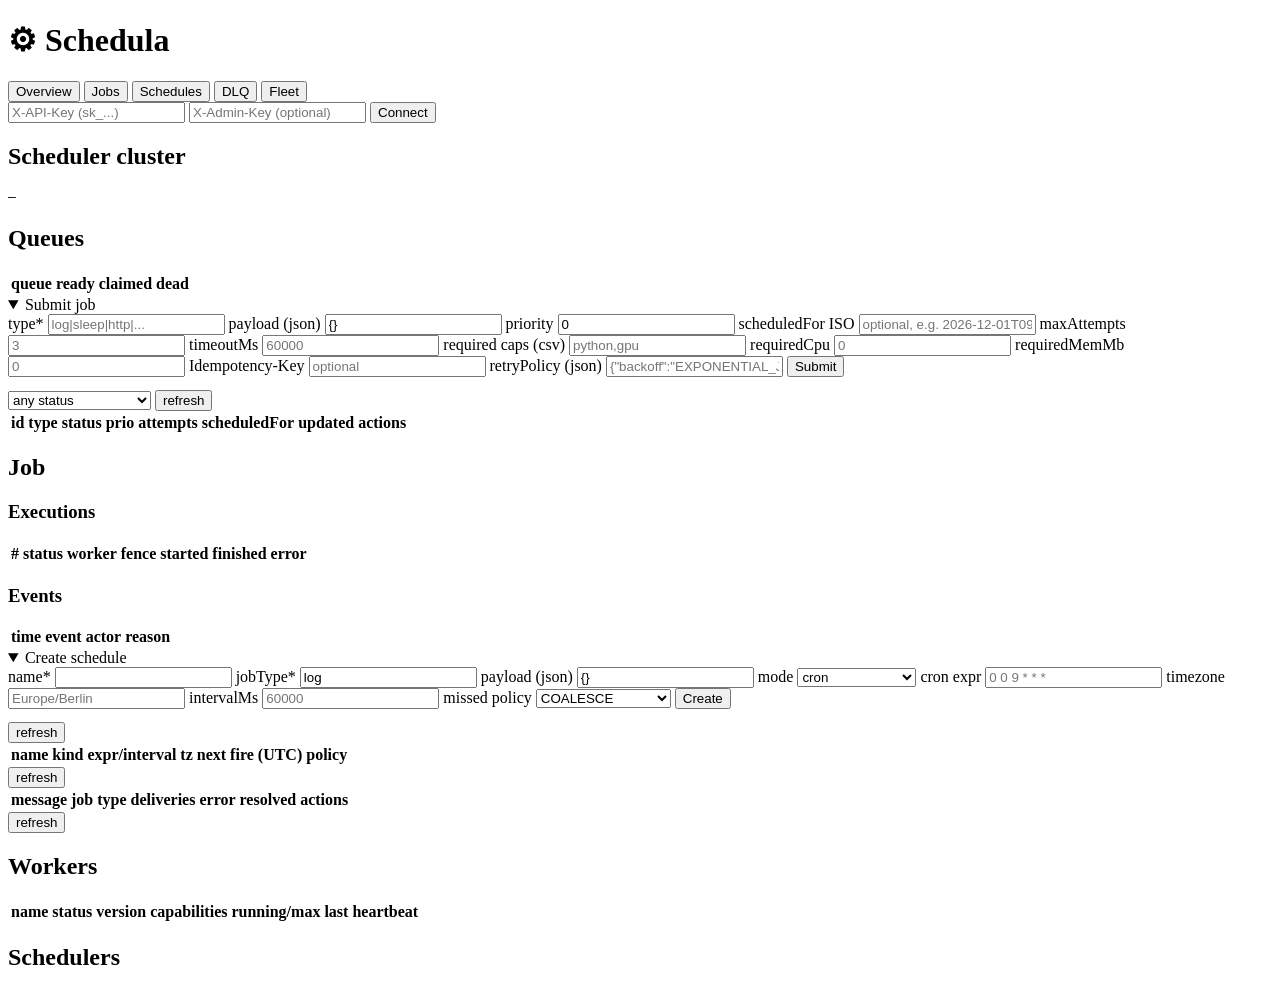
==== app/src/main/resources/static/index.html @ eb34ac57 "admin dashboard ui for all features (jobs, schedules, dlq, fleet), k8s manifests, operator cli scrip" ====
<!DOCTYPE html>
<html lang="en">
<head>
<meta charset="utf-8">
<meta name="viewport" content="width=device-width, initial-scale=1">
<title>Schedula Admin</title>
<link rel="stylesheet" href="/style.css">
</head>
<body>
<header>
  <h1>⚙ Schedula</h1>
  <nav>
    <button data-view="overview" class="active">Overview</button>
    <button data-view="jobs">Jobs</button>
    <button data-view="schedules">Schedules</button>
    <button data-view="dlq">DLQ</button>
    <button data-view="fleet">Fleet</button>
  </nav>
  <div id="keybox">
    <input id="apikey" type="password" placeholder="X-API-Key (sk_...)" autocomplete="off">
    <input id="adminkey" type="password" placeholder="X-Admin-Key (optional)" autocomplete="off">
    <button id="savekeys">Connect</button>
    <span id="connstate"></span>
  </div>
</header>

<main>

<!-- OVERVIEW -->
<section id="view-overview" class="view active">
  <div class="cards" id="overview-cards"></div>
  <h2>Scheduler cluster</h2>
  <pre id="overview-leader" class="mono">—</pre>
  <h2>Queues</h2>
  <table id="overview-queues"><thead><tr><th>queue</th><th>ready</th><th>claimed</th><th>dead</th></tr></thead><tbody></tbody></table>
</section>

<!-- JOBS -->
<section id="view-jobs" class="view">
  <details open>
    <summary>Submit job</summary>
    <form id="submit-form" class="grid">
      <label>type* <input name="jobType" required placeholder="log|sleep|http|..."></label>
      <label>payload (json) <input name="payloadText" value="{}"></label>
      <label>priority <input name="priority" type="number" value="0"></label>
      <label>scheduledFor ISO <input name="scheduledFor" placeholder="optional, e.g. 2026-12-01T09:00:00Z"></label>
      <label>maxAttempts <input name="maxAttempts" type="number" placeholder="3"></label>
      <label>timeoutMs <input name="timeoutMs" type="number" placeholder="60000"></label>
      <label>required caps (csv) <input name="caps" placeholder="python,gpu"></label>
      <label>requiredCpu <input name="requiredCpu" type="number" placeholder="0"></label>
      <label>requiredMemMb <input name="requiredMemMb" type="number" placeholder="0"></label>
      <label>Idempotency-Key <input name="idemKey" placeholder="optional"></label>
      <label>retryPolicy (json) <input name="retryPolicyText" placeholder='{"backoff":"EXPONENTIAL_JITTERED"}'></label>
      <button type="submit">Submit</button>
    </form>
    <pre id="submit-result" class="mono small"></pre>
  </details>

  <div class="toolbar">
    <select id="jobs-status">
      <option value="">any status</option>
      <option>SCHEDULED</option><option>QUEUED</option><option>DISPATCHED</option>
      <option>RUNNING</option><option>RETRY_WAIT</option><option>CANCELLING</option>
      <option>COMPLETED</option><option>FAILED_TERMINAL</option><option>DEAD</option>
      <option>CANCELLED</option><option>PAUSED</option>
    </select>
    <button onclick="loadJobs()">refresh</button>
    <span id="jobs-meta" class="muted"></span>
  </div>
  <table id="jobs-table">
    <thead><tr><th>id</th><th>type</th><th>status</th><th>prio</th><th>attempts</th>
      <th>scheduledFor</th><th>updated</th><th>actions</th></tr></thead>
    <tbody></tbody>
  </table>

  <div id="job-detail" class="hidden">
    <h2>Job <span id="jd-id" class="mono"></span></h2>
    <pre id="jd-json" class="mono"></pre>
    <h3>Executions</h3>
    <table id="jd-exec"><thead><tr><th>#</th><th>status</th><th>worker</th><th>fence</th><th>started</th><th>finished</th><th>error</th></tr></thead><tbody></tbody></table>
    <h3>Events</h3>
    <table id="jd-events"><thead><tr><th>time</th><th>event</th><th>actor</th><th>reason</th></tr></thead><tbody></tbody></table>
  </div>
</section>

<!-- SCHEDULES -->
<section id="view-schedules" class="view">
  <details open><summary>Create schedule</summary>
    <form id="sched-form" class="grid">
      <label>name* <input name="name" required></label>
      <label>jobType* <input name="jobType" required value="log"></label>
      <label>payload (json) <input name="payloadText" value="{}"></label>
      <label>mode
        <select name="mode"><option value="cron">cron</option><option value="interval">fixed interval ms</option></select>
      </label>
      <label>cron expr <input name="cronExpr" placeholder="0 0 9 * * *"></label>
      <label>timezone <input name="timezone" placeholder="Europe/Berlin"></label>
      <label>intervalMs <input name="intervalMs" type="number" placeholder="60000"></label>
      <label>missed policy
        <select name="missedPolicy"><option>COALESCE</option><option>SKIP_TO_LATEST</option></select>
      </label>
      <button type="submit">Create</button>
    </form>
    <pre id="sched-result" class="mono small"></pre>
  </details>
  <button onclick="loadSchedules()">refresh</button>
  <table id="sched-table">
    <thead><tr><th>name</th><th>kind</th><th>expr/interval</th><th>tz</th><th>next fire (UTC)</th><th>policy</th><th></th></tr></thead>
    <tbody></tbody>
  </table>
</section>

<!-- DLQ -->
<section id="view-dlq" class="view">
  <button onclick="loadDlq()">refresh</button>
  <table id="dlq-table">
    <thead><tr><th>message</th><th>job</th><th>type</th><th>deliveries</th><th>error</th><th>resolved</th><th>actions</th></tr></thead>
    <tbody></tbody>
  </table>
</section>

<!-- FLEET -->
<section id="view-fleet" class="view">
  <button onclick="loadFleet()">refresh</button>
  <h2>Workers</h2>
  <table id="workers-table">
    <thead><tr><th>name</th><th>status</th><th>version</th><th>capabilities</th><th>running/max</th><th>last heartbeat</th></tr></thead>
    <tbody></tbody></table>
  <h2>Schedulers</h2>
  <pre id="schedulers-pre" class="mono"></pre>
</section>

</main>
<div id="toast"></div>
<script src="/app.js"></script>
</body>
</html>
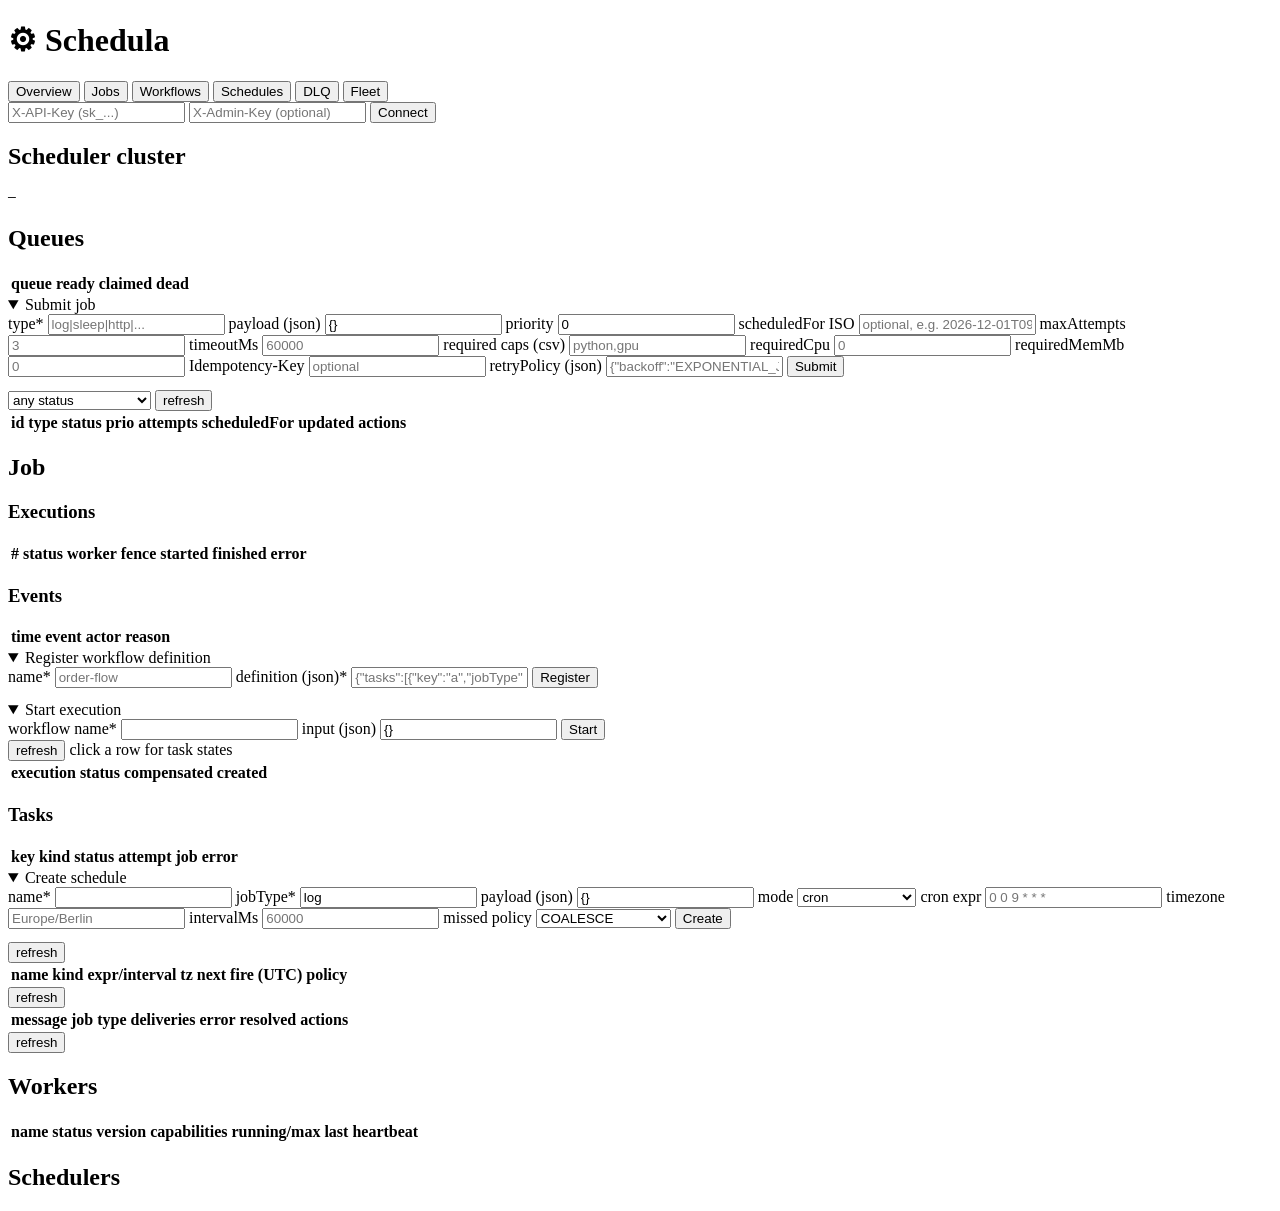
==== commit 97328728: "phase 6 workflow engine: durable dag driver, task-to-job bridging, wait timers, compensation on fail" ====
--- a/app/src/main/resources/static/index.html
+++ b/app/src/main/resources/static/index.html
@@ -12,6 +12,7 @@
   <nav>
     <button data-view="overview" class="active">Overview</button>
     <button data-view="jobs">Jobs</button>
+    <button data-view="workflows">Workflows</button>
     <button data-view="schedules">Schedules</button>
     <button data-view="dlq">DLQ</button>
     <button data-view="fleet">Fleet</button>
@@ -83,6 +84,35 @@
   </div>
 </section>
 
+<!-- WORKFLOWS -->
+<section id="view-workflows" class="view">
+  <details open><summary>Register workflow definition</summary>
+    <form id="wf-register" class="grid">
+      <label>name* <input name="name" required placeholder="order-flow"></label>
+      <label>definition (json)* <input name="defText" class="wide"
+        placeholder='{"tasks":[{"key":"a","jobType":"log","payload":{}},{"key":"b","jobType":"log","dependsOn":["a"]}]}'></label>
+      <button type="submit">Register</button>
+    </form>
+    <pre id="wf-reg-result" class="mono small"></pre>
+  </details>
+  <details open><summary>Start execution</summary>
+    <form id="wf-start" class="grid">
+      <label>workflow name* <input name="name" required></label>
+      <label>input (json) <input name="inputText" value="{}"></label>
+      <button type="submit">Start</button>
+    </form>
+  </details>
+  <div class="toolbar"><button onclick="loadWorkflows()">refresh</button>
+    <span class="muted">click a row for task states</span></div>
+  <table id="wf-table">
+    <thead><tr><th>execution</th><th>status</th><th>compensated</th><th>created</th><th></th></tr></thead>
+    <tbody></tbody></table>
+  <div id="wf-detail" class="hidden">
+    <h3>Tasks</h3>
+    <table id="wft-table"><thead><tr><th>key</th><th>kind</th><th>status</th><th>attempt</th><th>job</th><th>error</th></tr></thead><tbody></tbody></table>
+  </div>
+</section>
+
 <!-- SCHEDULES -->
 <section id="view-schedules" class="view">
   <details open><summary>Create schedule</summary>
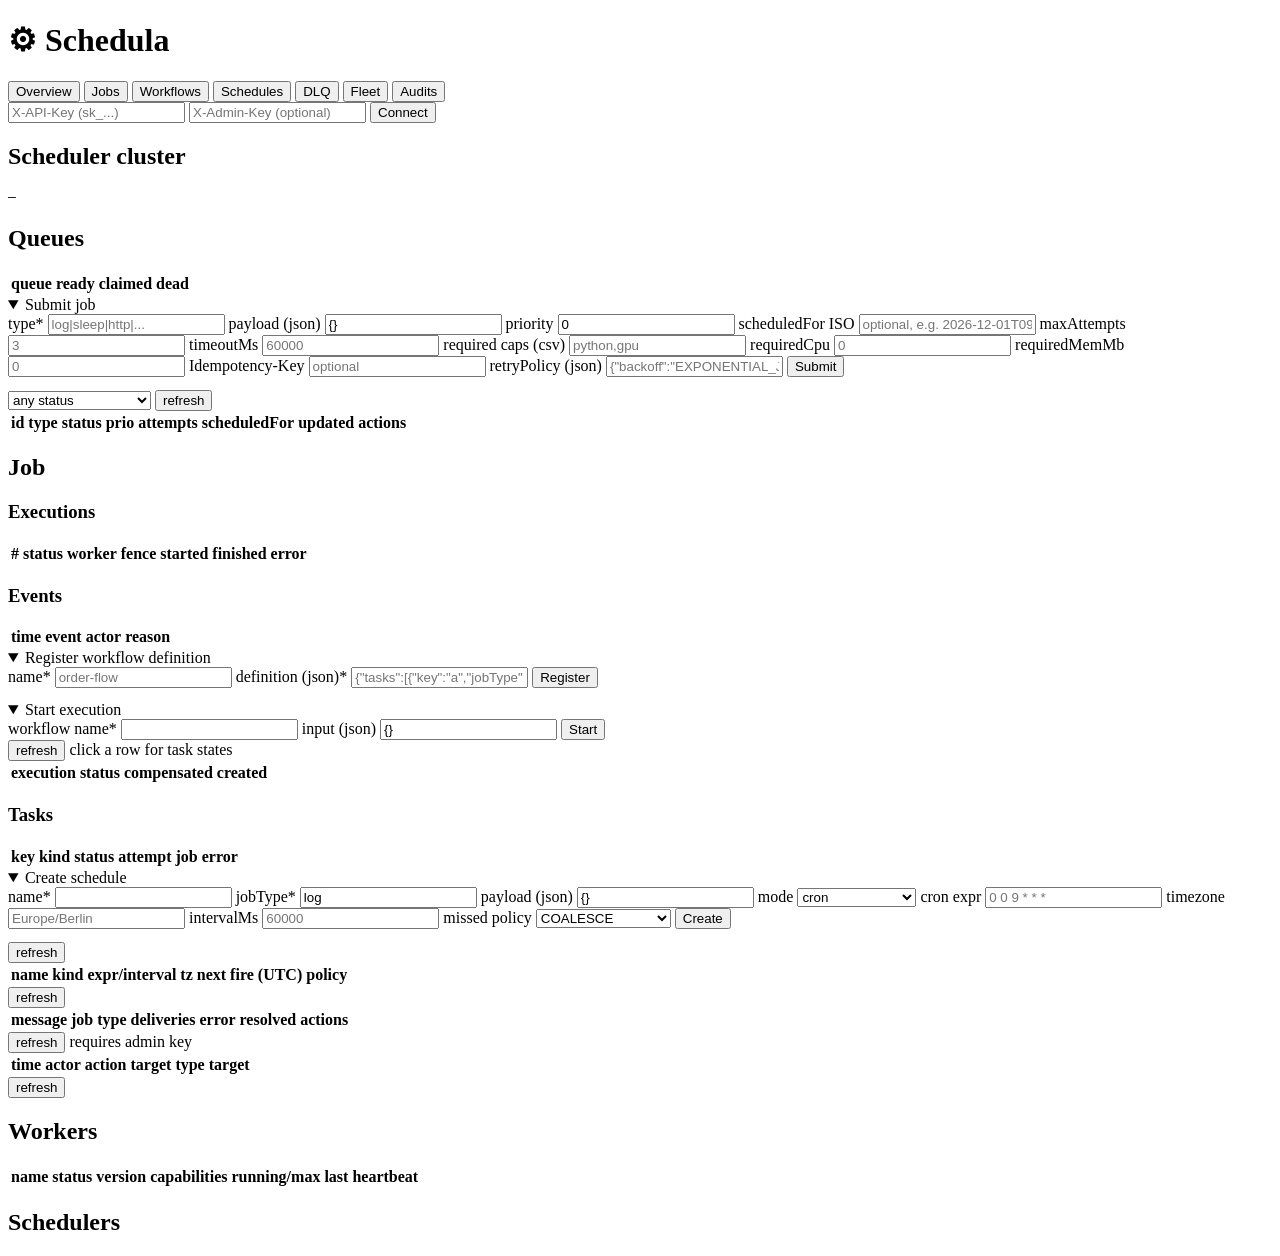
==== commit 0377584b: "industry parity: named queues with runtime subscriptions, handler result capture, signed webhooks wi" ====
--- a/app/src/main/resources/static/index.html
+++ b/app/src/main/resources/static/index.html
@@ -16,6 +16,7 @@
     <button data-view="schedules">Schedules</button>
     <button data-view="dlq">DLQ</button>
     <button data-view="fleet">Fleet</button>
+    <button data-view="audits">Audits</button>
   </nav>
   <div id="keybox">
     <input id="apikey" type="password" placeholder="X-API-Key (sk_...)" autocomplete="off">
@@ -149,6 +150,15 @@
   </table>
 </section>
 
+<!-- AUDITS -->
+<section id="view-audits" class="view">
+  <div class="toolbar"><button onclick="loadAudits()">refresh</button>
+    <span class="muted">requires admin key</span></div>
+  <table id="audits-table">
+    <thead><tr><th>time</th><th>actor</th><th>action</th><th>target type</th><th>target</th></tr></thead>
+    <tbody></tbody></table>
+</section>
+
 <!-- FLEET -->
 <section id="view-fleet" class="view">
   <button onclick="loadFleet()">refresh</button>
@@ -165,3 +175,4 @@
 <script src="/app.js"></script>
 </body>
 </html>
+
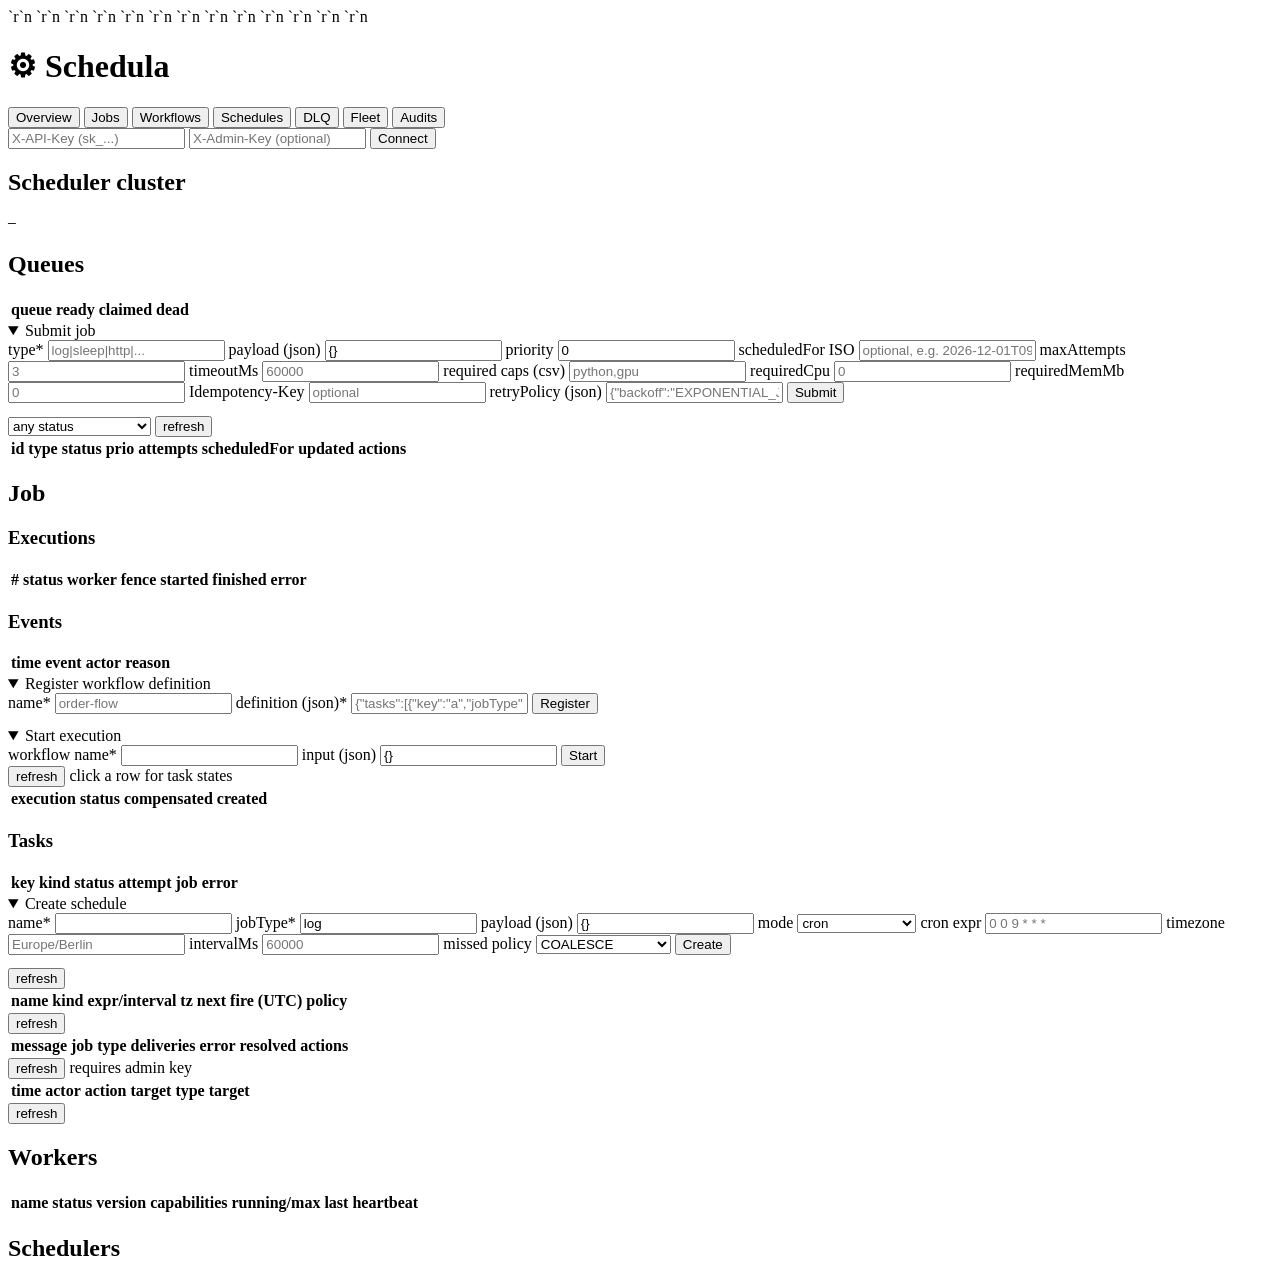
==== commit 011986b7: "ui: add favicon.ico reference, verify static assets, ensure og:image and social meta tags" ====
--- a/app/src/main/resources/static/index.html
+++ b/app/src/main/resources/static/index.html
@@ -1,6 +1,6 @@
 <!DOCTYPE html>
 <html lang="en">
-<head>
+<head>`r`n    <meta name="description" content="A distributed job scheduler built to survive chaos. Reliable job scheduling with workflows, retries, and observability.">`r`n    <meta name="theme-color" content="#667eea">`r`n    <meta property="og:title" content="Schedula - Distributed Job Scheduler">`r`n    <meta property="og:description" content="A distributed job scheduler built to survive chaos. Reliable job scheduling with workflows, retries, and observability.">`r`n    <meta property="og:type" content="website">`r`n    <meta property="og:image" content="/og-image.svg">`r`n    <meta name="twitter:card" content="summary_large_image">`r`n    <meta name="twitter:title" content="Schedula - Distributed Job Scheduler">`r`n    <meta name="twitter:description" content="A distributed job scheduler built to survive chaos">`r`n    <meta name="twitter:image" content="/og-image.svg">`r`n    <link rel="icon" type="image/svg+xml" href="/favicon.svg">`r`n    <link rel="apple-touch-icon" href="/og-image.svg">`r`n    <link rel="icon" type="image/svg+xml" href="/favicon.svg">
 <meta charset="utf-8">
 <meta name="viewport" content="width=device-width, initial-scale=1">
 <title>Schedula Admin</title>
@@ -176,3 +176,6 @@
 </body>
 </html>
 
+
+
+
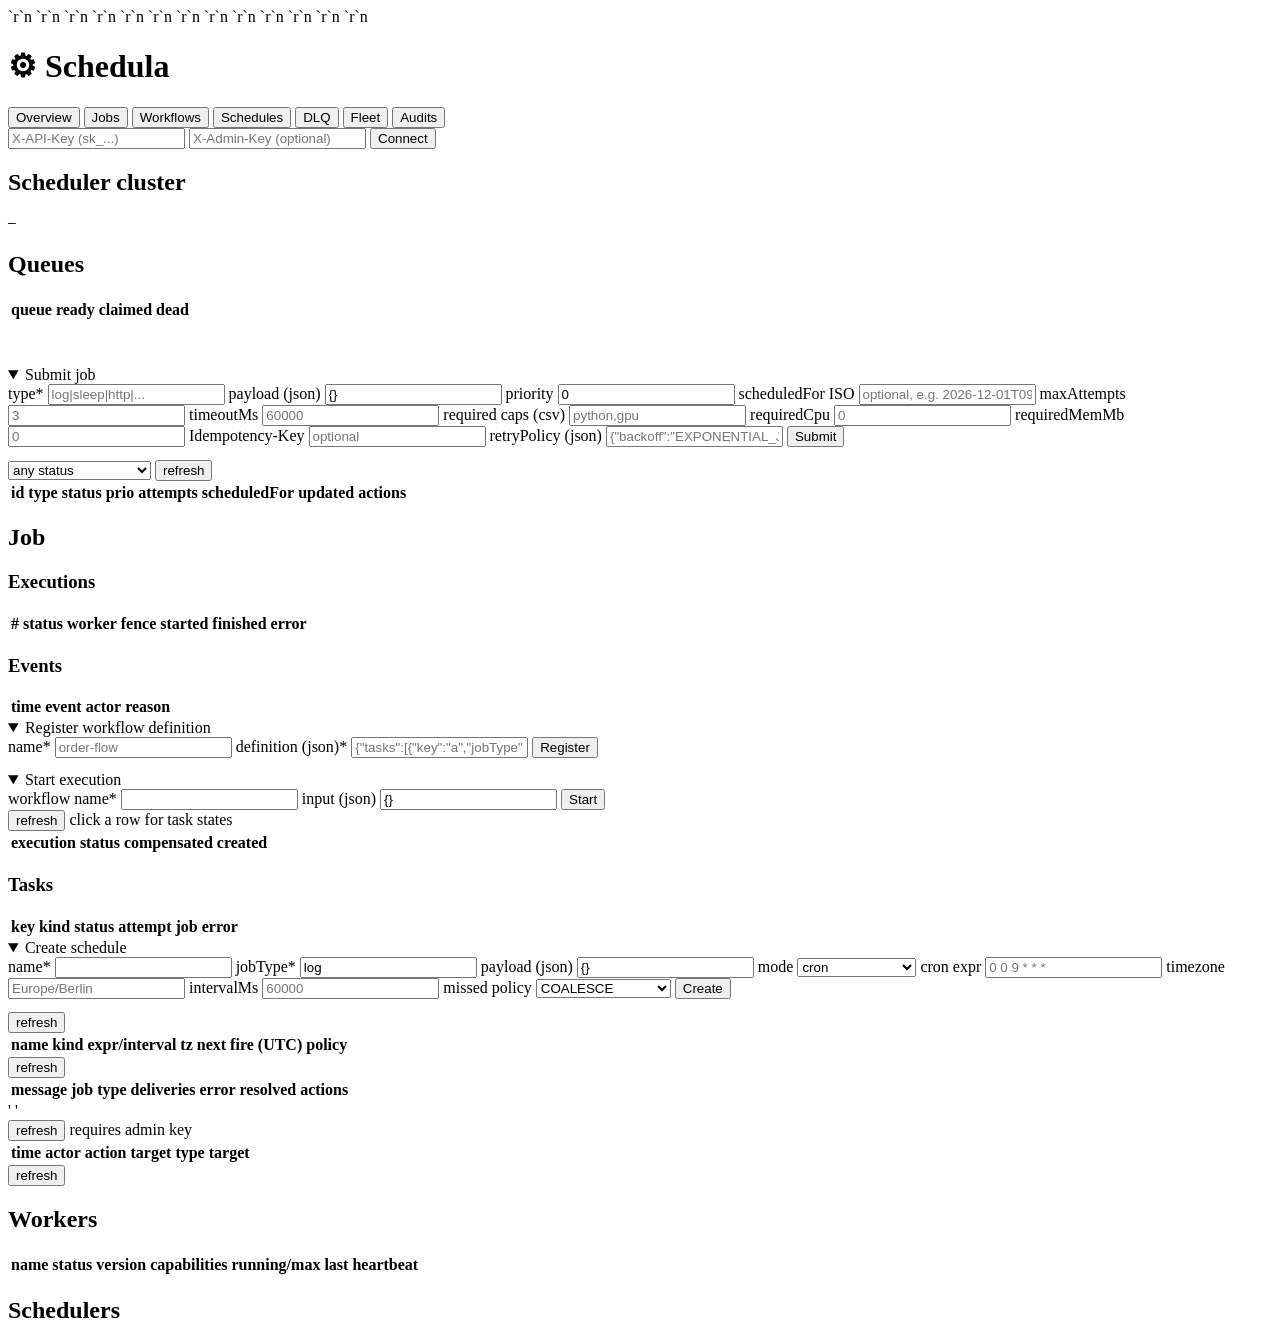
==== commit c9bd1303: "ui: complete feature coverage - pause/resume, workflow cancel, DLQ bulk ops, fingerprints view, fire" ====
--- a/app/src/main/resources/static/index.html
+++ b/app/src/main/resources/static/index.html
@@ -35,6 +35,8 @@
   <pre id="overview-leader" class="mono">—</pre>
   <h2>Queues</h2>
   <table id="overview-queues"><thead><tr><th>queue</th><th>ready</th><th>claimed</th><th>dead</th></tr></thead><tbody></tbody></table>
+
+        <div id='job-detail-panel' class='hidden' style='background:var(--panel);border:1px solid var(--border);border-radius:8px;padding:16px;margin-top:12px'></div>
 </section>
 
 <!-- JOBS -->
@@ -150,7 +152,24 @@
   </table>
 </section>
 
-<!-- AUDITS -->
+'<!-- FINGERPRINTS -->
+<section id="view-fingerprints" class="view" hidden>
+  <div class="toolbar"><h2>Job Fingerprints</h2>
+    <span class="muted">Auto-computed per-type execution profiles (24h window)</span></div>
+  <table id="fingerprints-table">
+    <thead><tr><th>Type</th><th>Total</th><th>OK</th><th>Fail</th><th>Rate</th><th>P50</th><th>P95</th><th>P99</th><th>Avg Retry</th><th>Top Error</th></tr></thead>
+    <tbody id="fingerprints-tbody"></tbody>
+  </table>
+</section>
+
+<!-- FIREWALL -->
+<section id="view-firewall" class="view" hidden>
+  <div class="toolbar"><h2>Cascade Firewall</h2>
+    <span class="muted">Auto-quarantines dead dependencies</span></div>
+  <div id="firewall-status" class="metric-card">Checking...</div>
+</section>
+
+<!-- AUDITS -->'
 <section id="view-audits" class="view">
   <div class="toolbar"><button onclick="loadAudits()">refresh</button>
     <span class="muted">requires admin key</span></div>
@@ -179,3 +198,5 @@
 
 
 
+
+
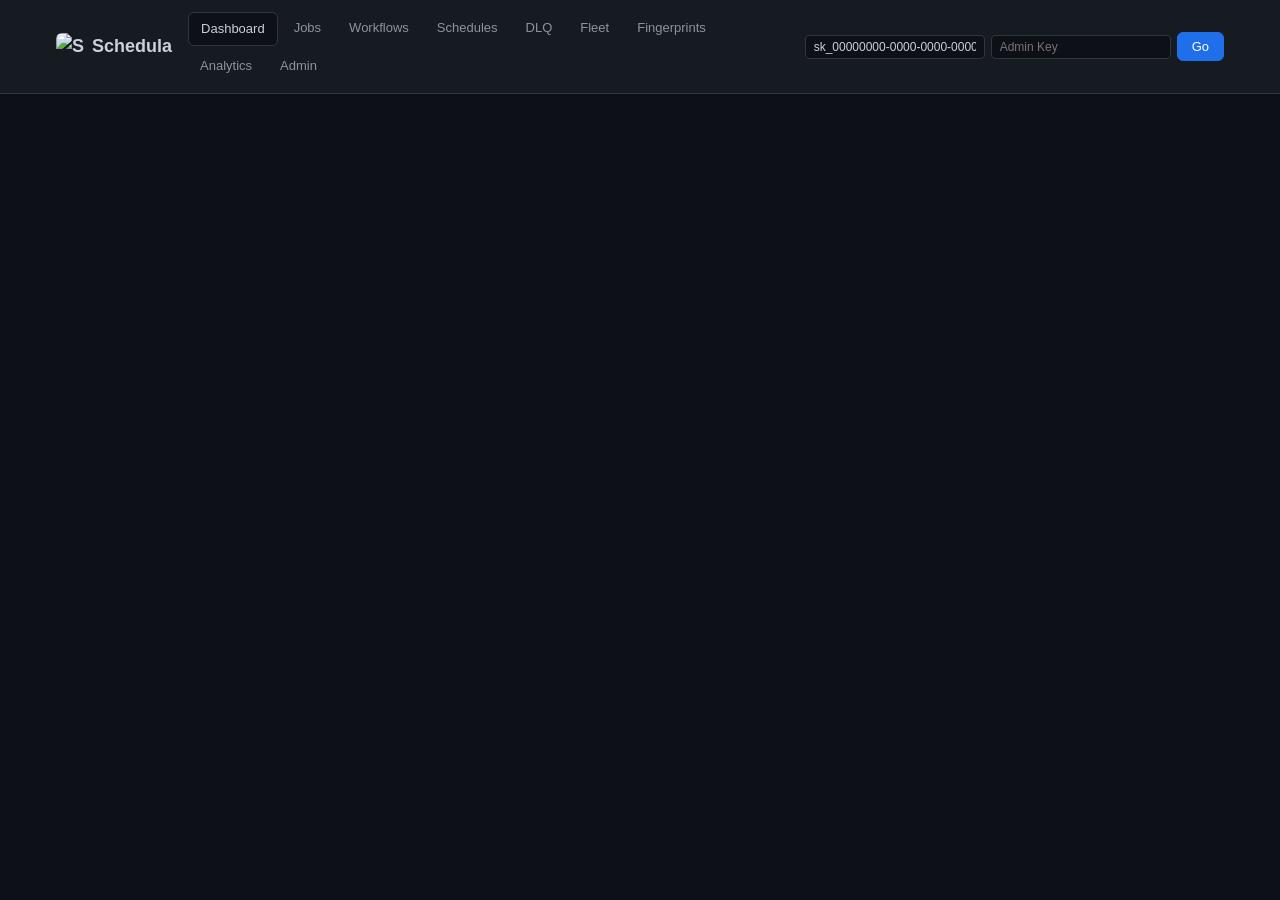
==== commit 6f9f5ed7: "complete demo UI rewrite: single-page app covering ALL 33 endpoints with 9 tabs (dashboard/jobs/work" ====
--- a/app/src/main/resources/static/index.html
+++ b/app/src/main/resources/static/index.html
@@ -1,202 +1,103 @@
 <!DOCTYPE html>
 <html lang="en">
-<head>`r`n    <meta name="description" content="A distributed job scheduler built to survive chaos. Reliable job scheduling with workflows, retries, and observability.">`r`n    <meta name="theme-color" content="#667eea">`r`n    <meta property="og:title" content="Schedula - Distributed Job Scheduler">`r`n    <meta property="og:description" content="A distributed job scheduler built to survive chaos. Reliable job scheduling with workflows, retries, and observability.">`r`n    <meta property="og:type" content="website">`r`n    <meta property="og:image" content="/og-image.svg">`r`n    <meta name="twitter:card" content="summary_large_image">`r`n    <meta name="twitter:title" content="Schedula - Distributed Job Scheduler">`r`n    <meta name="twitter:description" content="A distributed job scheduler built to survive chaos">`r`n    <meta name="twitter:image" content="/og-image.svg">`r`n    <link rel="icon" type="image/svg+xml" href="/favicon.svg">`r`n    <link rel="apple-touch-icon" href="/og-image.svg">`r`n    <link rel="icon" type="image/svg+xml" href="/favicon.svg">
-<meta charset="utf-8">
-<meta name="viewport" content="width=device-width, initial-scale=1">
-<title>Schedula Admin</title>
+<head>
+<meta charset="UTF-8">
+<meta name="viewport" content="width=device-width, initial-scale=1.0">
+<title>Schedula - Distributed Job Scheduler</title>
+<link rel="icon" type="image/svg+xml" href="/favicon.svg">
 <link rel="stylesheet" href="/style.css">
+<style>
+:root{--bg:#0d1117;--panel:#161b22;--border:#30363d;--text:#c9d1d9;--muted:#8b949e;--accent:#58a6ff;--ok:#3fb950;--warn:#d29922;--bad:#f85149;--purple:#bc8cff}
+*{box-sizing:border-box;margin:0}
+body{background:var(--bg);color:var(--text);font:14px/1.5 -apple-system,BlinkMacSystemFont,'Segoe UI',sans-serif}
+.container{max-width:1200px;margin:0 auto;padding:0 16px}
+header{background:var(--panel);border-bottom:1px solid var(--border);padding:12px 0;position:sticky;top:0;z-index:100}
+.header-inner{display:flex;align-items:center;gap:16px;flex-wrap:wrap}
+.header-inner h1{font-size:18px;display:flex;align-items:center;gap:8px}
+.header-inner h1 img{border-radius:6px}
+nav.tabs{display:flex;gap:4px;flex:1;flex-wrap:wrap}
+nav.tabs a{color:var(--muted);text-decoration:none;padding:6px 12px;border-radius:6px;font-size:13px}
+nav.tabs a.active{color:var(--text);background:var(--bg);border:1px solid var(--border)}
+.header-keys{display:flex;gap:6px;align-items:center}
+.header-keys input{background:var(--bg);border:1px solid var(--border);color:var(--text);padding:4px 8px;border-radius:4px;font-size:12px;width:180px}
+.btn{padding:6px 14px;border-radius:6px;border:1px solid var(--border);background:var(--panel);color:var(--text);cursor:pointer;font-size:13px}
+.btn:hover{border-color:var(--accent)}
+.btn.primary{background:#1f6feb;border-color:#1f6feb;color:#fff}
+.btn.danger{background:#da3633;border-color:#da3633;color:#fff}
+.btn.warn{background:#bb8009;border-color:#bb8009;color:#fff}
+.btn-xs{padding:2px 8px;font-size:11px;border-radius:4px;border:1px solid var(--border);background:var(--bg);color:var(--text);cursor:pointer}
+.btn-xs:hover{border-color:var(--accent)}
+.btn-xs.danger{color:var(--bad);border-color:var(--bad)}
+.btn-xs.warn{color:var(--warn);border-color:var(--warn)}
+main{padding:20px 0}
+.view{display:none}.view.active{display:block}
+.toolbar{display:flex;justify-content:space-between;align-items:center;margin-bottom:16px;flex-wrap:wrap;gap:8px}
+.toolbar h2{font-size:16px}
+.toolbar-right{display:flex;gap:8px;align-items:center}
+table{width:100%;border-collapse:collapse;background:var(--panel);border-radius:8px;overflow:hidden}
+th,td{text-align:left;padding:8px 12px;border-bottom:1px solid var(--border);font-size:13px}
+th{background:#1c2128;color:var(--muted);font-weight:500}
+.badge{padding:2px 8px;border-radius:10px;font-size:11px;font-weight:600}
+.s-completed,.s-succeeded{background:#0d4429;color:var(--ok)}
+.s-running{background:#0c2d6b;color:var(--accent)}
+.s-dead,.s-failed,.s-failed_terminal,.s-failed_permanent{background:#490202;color:var(--bad)}
+.s-queued,.s-scheduled,.s-dispatched,.s-retry_wait,.s-cancelling,.s-paused,.s-blocked{background:#3d2e00;color:var(--warn)}
+.s-cancelled,.s-abandoned{background:#3d1e1e;color:var(--muted)}
+.muted{color:var(--muted)}.mono{font-family:ui-monospace,monospace}.small{font-size:12px}
+.hidden{display:none!important}
+.modal{position:fixed;inset:0;background:rgba(0,0,0,.7);display:flex;align-items:center;justify-content:center;z-index:1000}
+.modal-content{background:var(--panel);border:1px solid var(--border);border-radius:12px;padding:24px;width:480px;max-width:90vw;max-height:80vh;overflow-y:auto}
+.modal-content h3{margin-bottom:16px}
+.modal-content label{display:block;margin:10px 0 4px;font-size:12px;color:var(--muted)}
+.modal-content input,.modal-content textarea,.modal-content select{width:100%;background:var(--bg);border:1px solid var(--border);color:var(--text);padding:8px;border-radius:6px;font-size:13px}
+.modal-content textarea{min-height:80px;font-family:ui-monospace,monospace}
+.modal-content .btn-row{display:flex;gap:8px;margin-top:16px;justify-content:flex-end}
+.cards{display:grid;grid-template-columns:repeat(auto-fit,minmax(160px,1fr));gap:12px;margin-bottom:20px}
+.card{background:var(--panel);border:1px solid var(--border);border-radius:8px;padding:16px}
+.card b{display:block;font-size:22px}
+.card span{color:var(--muted);font-size:12px}
+pre.mono{background:var(--bg);border:1px solid var(--border);border-radius:6px;padding:12px;overflow-x:auto;font-size:12px;white-space:pre-wrap}
+.detail-grid{display:grid;grid-template-columns:1fr 1fr;gap:12px;margin:12px 0}
+.detail-grid pre{background:var(--bg);border:1px solid var(--border);border-radius:6px;padding:8px;font-size:12px;overflow-x:auto}
+.detail-table{width:100%;border-collapse:collapse;margin:8px 0;font-size:12px}
+.detail-table th,.detail-table td{padding:4px 8px;border:1px solid var(--border);text-align:left}
+.detail-table th{background:#1c2128}
+.metrics-grid{display:grid;grid-template-columns:repeat(auto-fit,minmax(140px,1fr));gap:12px;margin:16px 0}
+.metric-card{background:var(--panel);border:1px solid var(--border);border-radius:8px;padding:12px;text-align:center}
+.metric-card h3{font-size:11px;color:var(--muted);font-weight:400;margin-bottom:4px}
+.metric-value{font-size:20px;font-weight:700}
+.form-grid{display:grid;grid-template-columns:1fr 1fr;gap:12px}
+.form-grid .full{grid-column:1/-1}
+#toast-container{position:fixed;bottom:20px;right:20px;z-index:9999;display:flex;flex-direction:column;gap:6px}
+.toast{padding:10px 16px;border-radius:6px;background:var(--panel);border:1px solid var(--border);color:var(--text);font-size:13px}
+.toast.error{border-color:var(--bad);color:var(--bad)}
+.toast.success{border-color:var(--ok);color:var(--ok)}
+.section-title{font-size:14px;font-weight:600;margin:20px 0 8px;color:var(--text)}
+</style>
 </head>
 <body>
-<header>
-  <h1>⚙ Schedula</h1>
-  <nav>
-    <button data-view="overview" class="active">Overview</button>
-    <button data-view="jobs">Jobs</button>
-    <button data-view="workflows">Workflows</button>
-    <button data-view="schedules">Schedules</button>
-    <button data-view="dlq">DLQ</button>
-    <button data-view="fleet">Fleet</button>
-    <button data-view="audits">Audits</button>
-  </nav>
-  <div id="keybox">
-    <input id="apikey" type="password" placeholder="X-API-Key (sk_...)" autocomplete="off">
-    <input id="adminkey" type="password" placeholder="X-Admin-Key (optional)" autocomplete="off">
-    <button id="savekeys">Connect</button>
-    <span id="connstate"></span>
-  </div>
-</header>
-
-<main>
-
-<!-- OVERVIEW -->
-<section id="view-overview" class="view active">
-  <div class="cards" id="overview-cards"></div>
-  <h2>Scheduler cluster</h2>
-  <pre id="overview-leader" class="mono">—</pre>
-  <h2>Queues</h2>
-  <table id="overview-queues"><thead><tr><th>queue</th><th>ready</th><th>claimed</th><th>dead</th></tr></thead><tbody></tbody></table>
-
-        <div id='job-detail-panel' class='hidden' style='background:var(--panel);border:1px solid var(--border);border-radius:8px;padding:16px;margin-top:12px'></div>
-</section>
-
-<!-- JOBS -->
-<section id="view-jobs" class="view">
-  <details open>
-    <summary>Submit job</summary>
-    <form id="submit-form" class="grid">
-      <label>type* <input name="jobType" required placeholder="log|sleep|http|..."></label>
-      <label>payload (json) <input name="payloadText" value="{}"></label>
-      <label>priority <input name="priority" type="number" value="0"></label>
-      <label>scheduledFor ISO <input name="scheduledFor" placeholder="optional, e.g. 2026-12-01T09:00:00Z"></label>
-      <label>maxAttempts <input name="maxAttempts" type="number" placeholder="3"></label>
-      <label>timeoutMs <input name="timeoutMs" type="number" placeholder="60000"></label>
-      <label>required caps (csv) <input name="caps" placeholder="python,gpu"></label>
-      <label>requiredCpu <input name="requiredCpu" type="number" placeholder="0"></label>
-      <label>requiredMemMb <input name="requiredMemMb" type="number" placeholder="0"></label>
-      <label>Idempotency-Key <input name="idemKey" placeholder="optional"></label>
-      <label>retryPolicy (json) <input name="retryPolicyText" placeholder='{"backoff":"EXPONENTIAL_JITTERED"}'></label>
-      <button type="submit">Submit</button>
-    </form>
-    <pre id="submit-result" class="mono small"></pre>
-  </details>
-
-  <div class="toolbar">
-    <select id="jobs-status">
-      <option value="">any status</option>
-      <option>SCHEDULED</option><option>QUEUED</option><option>DISPATCHED</option>
-      <option>RUNNING</option><option>RETRY_WAIT</option><option>CANCELLING</option>
-      <option>COMPLETED</option><option>FAILED_TERMINAL</option><option>DEAD</option>
-      <option>CANCELLED</option><option>PAUSED</option>
-    </select>
-    <button onclick="loadJobs()">refresh</button>
-    <span id="jobs-meta" class="muted"></span>
-  </div>
-  <table id="jobs-table">
-    <thead><tr><th>id</th><th>type</th><th>status</th><th>prio</th><th>attempts</th>
-      <th>scheduledFor</th><th>updated</th><th>actions</th></tr></thead>
-    <tbody></tbody>
-  </table>
-
-  <div id="job-detail" class="hidden">
-    <h2>Job <span id="jd-id" class="mono"></span></h2>
-    <pre id="jd-json" class="mono"></pre>
-    <h3>Executions</h3>
-    <table id="jd-exec"><thead><tr><th>#</th><th>status</th><th>worker</th><th>fence</th><th>started</th><th>finished</th><th>error</th></tr></thead><tbody></tbody></table>
-    <h3>Events</h3>
-    <table id="jd-events"><thead><tr><th>time</th><th>event</th><th>actor</th><th>reason</th></tr></thead><tbody></tbody></table>
-  </div>
-</section>
-
-<!-- WORKFLOWS -->
-<section id="view-workflows" class="view">
-  <details open><summary>Register workflow definition</summary>
-    <form id="wf-register" class="grid">
-      <label>name* <input name="name" required placeholder="order-flow"></label>
-      <label>definition (json)* <input name="defText" class="wide"
-        placeholder='{"tasks":[{"key":"a","jobType":"log","payload":{}},{"key":"b","jobType":"log","dependsOn":["a"]}]}'></label>
-      <button type="submit">Register</button>
-    </form>
-    <pre id="wf-reg-result" class="mono small"></pre>
-  </details>
-  <details open><summary>Start execution</summary>
-    <form id="wf-start" class="grid">
-      <label>workflow name* <input name="name" required></label>
-      <label>input (json) <input name="inputText" value="{}"></label>
-      <button type="submit">Start</button>
-    </form>
-  </details>
-  <div class="toolbar"><button onclick="loadWorkflows()">refresh</button>
-    <span class="muted">click a row for task states</span></div>
-  <table id="wf-table">
-    <thead><tr><th>execution</th><th>status</th><th>compensated</th><th>created</th><th></th></tr></thead>
-    <tbody></tbody></table>
-  <div id="wf-detail" class="hidden">
-    <h3>Tasks</h3>
-    <table id="wft-table"><thead><tr><th>key</th><th>kind</th><th>status</th><th>attempt</th><th>job</th><th>error</th></tr></thead><tbody></tbody></table>
-  </div>
-</section>
-
-<!-- SCHEDULES -->
-<section id="view-schedules" class="view">
-  <details open><summary>Create schedule</summary>
-    <form id="sched-form" class="grid">
-      <label>name* <input name="name" required></label>
-      <label>jobType* <input name="jobType" required value="log"></label>
-      <label>payload (json) <input name="payloadText" value="{}"></label>
-      <label>mode
-        <select name="mode"><option value="cron">cron</option><option value="interval">fixed interval ms</option></select>
-      </label>
-      <label>cron expr <input name="cronExpr" placeholder="0 0 9 * * *"></label>
-      <label>timezone <input name="timezone" placeholder="Europe/Berlin"></label>
-      <label>intervalMs <input name="intervalMs" type="number" placeholder="60000"></label>
-      <label>missed policy
-        <select name="missedPolicy"><option>COALESCE</option><option>SKIP_TO_LATEST</option></select>
-      </label>
-      <button type="submit">Create</button>
-    </form>
-    <pre id="sched-result" class="mono small"></pre>
-  </details>
-  <button onclick="loadSchedules()">refresh</button>
-  <table id="sched-table">
-    <thead><tr><th>name</th><th>kind</th><th>expr/interval</th><th>tz</th><th>next fire (UTC)</th><th>policy</th><th></th></tr></thead>
-    <tbody></tbody>
-  </table>
-</section>
-
-<!-- DLQ -->
-<section id="view-dlq" class="view">
-  <button onclick="loadDlq()">refresh</button>
-  <table id="dlq-table">
-    <thead><tr><th>message</th><th>job</th><th>type</th><th>deliveries</th><th>error</th><th>resolved</th><th>actions</th></tr></thead>
-    <tbody></tbody>
-  </table>
-</section>
-
-'<!-- FINGERPRINTS -->
-<section id="view-fingerprints" class="view" hidden>
-  <div class="toolbar"><h2>Job Fingerprints</h2>
-    <span class="muted">Auto-computed per-type execution profiles (24h window)</span></div>
-  <table id="fingerprints-table">
-    <thead><tr><th>Type</th><th>Total</th><th>OK</th><th>Fail</th><th>Rate</th><th>P50</th><th>P95</th><th>P99</th><th>Avg Retry</th><th>Top Error</th></tr></thead>
-    <tbody id="fingerprints-tbody"></tbody>
-  </table>
-</section>
-
-<!-- FIREWALL -->
-<section id="view-firewall" class="view" hidden>
-  <div class="toolbar"><h2>Cascade Firewall</h2>
-    <span class="muted">Auto-quarantines dead dependencies</span></div>
-  <div id="firewall-status" class="metric-card">Checking...</div>
-</section>
-
-<!-- AUDITS -->'
-<section id="view-audits" class="view">
-  <div class="toolbar"><button onclick="loadAudits()">refresh</button>
-    <span class="muted">requires admin key</span></div>
-  <table id="audits-table">
-    <thead><tr><th>time</th><th>actor</th><th>action</th><th>target type</th><th>target</th></tr></thead>
-    <tbody></tbody></table>
-</section>
-
-<!-- FLEET -->
-<section id="view-fleet" class="view">
-  <button onclick="loadFleet()">refresh</button>
-  <h2>Workers</h2>
-  <table id="workers-table">
-    <thead><tr><th>name</th><th>status</th><th>version</th><th>capabilities</th><th>running/max</th><th>last heartbeat</th></tr></thead>
-    <tbody></tbody></table>
-  <h2>Schedulers</h2>
-  <pre id="schedulers-pre" class="mono"></pre>
-</section>
-
-</main>
-<div id="toast"></div>
+<header><div class="container header-inner">
+<h1><img src="/favicon.svg" width="28" height="28" alt="S"> Schedula</h1>
+<nav class="tabs" id="main-nav">
+<a href="#dashboard" class="active" data-view="dashboard">Dashboard</a>
+<a href="#jobs" data-view="jobs">Jobs</a>
+<a href="#workflows" data-view="workflows">Workflows</a>
+<a href="#schedules" data-view="schedules">Schedules</a>
+<a href="#dlq" data-view="dlq">DLQ</a>
+<a href="#fleet" data-view="fleet">Fleet</a>
+<a href="#fingerprints" data-view="fingerprints">Fingerprints</a>
+<a href="#analytics" data-view="analytics">Analytics</a>
+<a href="#admin" data-view="admin">Admin</a>
+</nav>
+<div class="header-keys">
+<input id="in-api-key" placeholder="API Key" value="sk_00000000-0000-0000-0000-000000000001_devkey123">
+<input id="in-admin-key" placeholder="Admin Key">
+<button class="btn primary" onclick="saveKeys()">Go</button>
+</div>
+</div></header>
+<main class="container" id="main-content"></main>
+<div id="modal-root"></div>
+<div id="toast-container"></div>
 <script src="/app.js"></script>
 </body>
-</html>
-
-
-
-
-
-
+</html>
